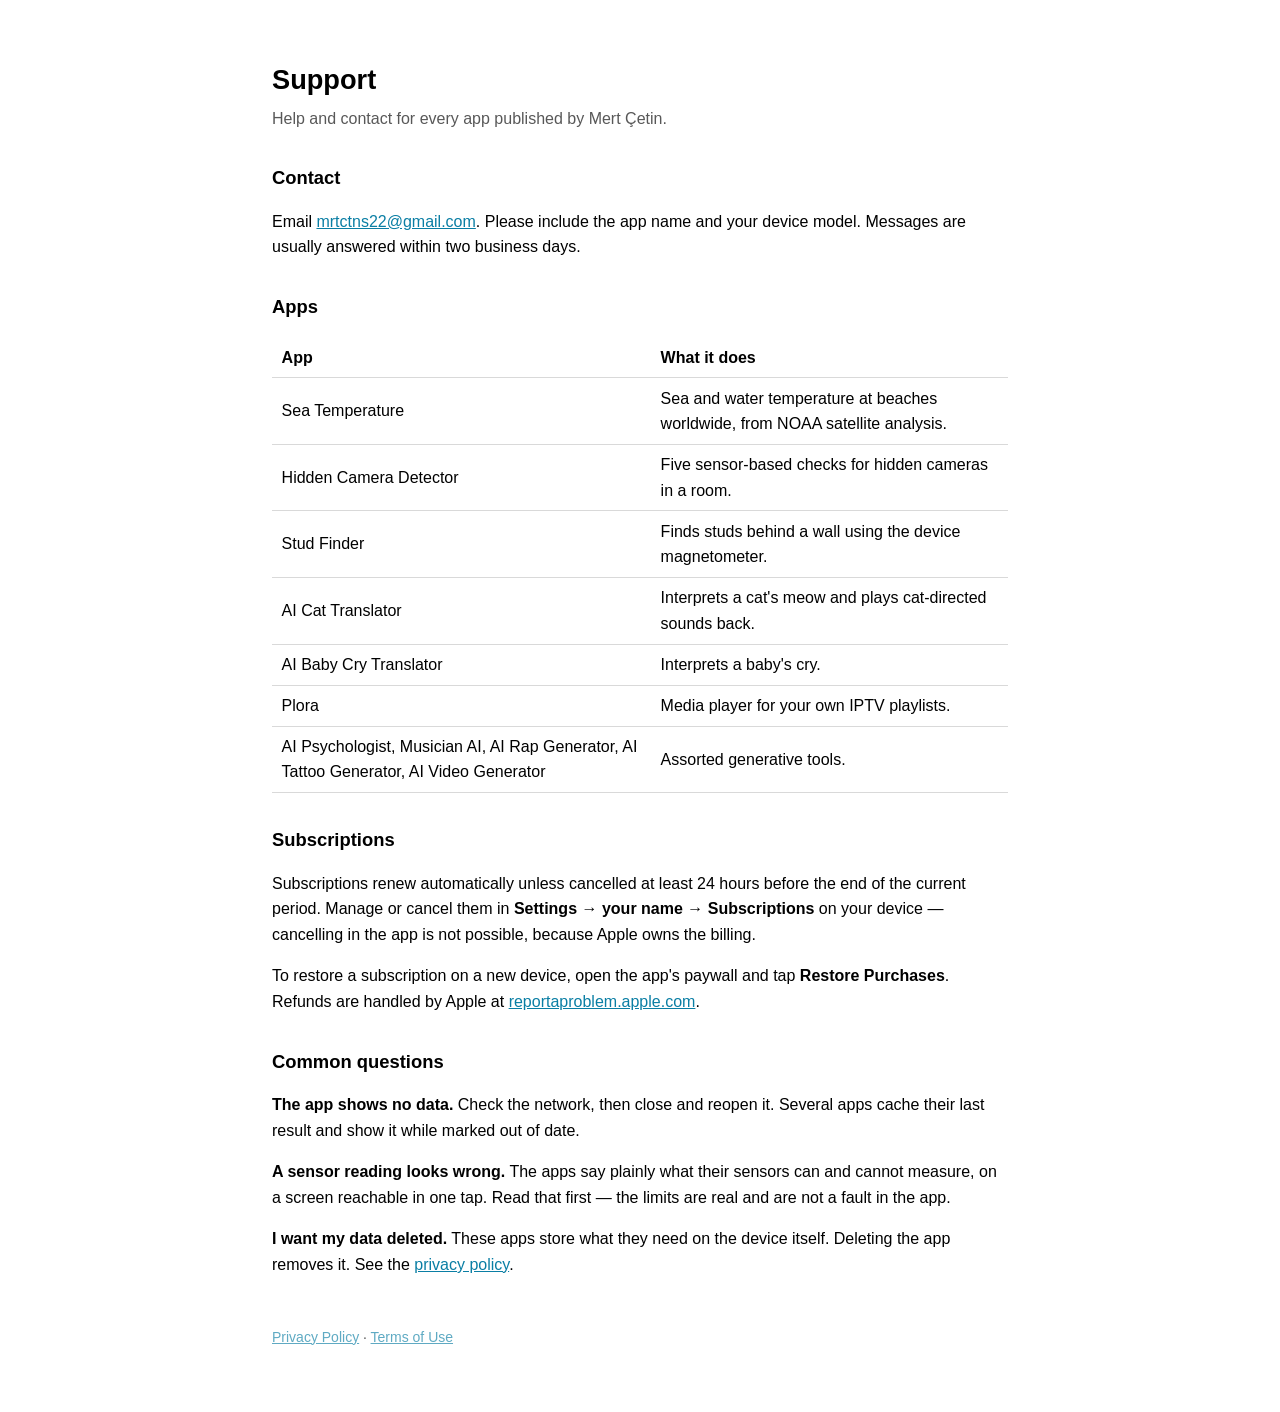
==== support/index.html @ b77b0aaa "Redesign site: drop Hugo for a hand-built static one-pager Replace the Hugo + hugo-coder setup with " ====
<!doctype html>
<meta charset="utf-8">
<meta name="viewport" content="width=device-width, initial-scale=1">
<meta name="robots" content="index,follow">
<style>
  :root { color-scheme: light dark; }
  body { max-width: 46rem; margin: 0 auto; padding: 2.5rem 1.25rem 4rem;
         font: 16px/1.6 -apple-system, BlinkMacSystemFont, "Segoe UI", Roboto, sans-serif; }
  h1 { font-size: 1.7rem; margin-bottom: .25rem; }
  h2 { font-size: 1.15rem; margin-top: 2rem; }
  .sub { opacity: .65; margin-top: 0; }
  a { color: #0a7ea4; }
  table { border-collapse: collapse; width: 100%; margin: 1rem 0; }
  th, td { text-align: left; padding: .45rem .6rem; border-bottom: 1px solid rgba(128,128,128,.3); }
  footer { margin-top: 3rem; font-size: .875rem; opacity: .65; }
</style>
<title>Support — Mert Çetin apps</title>
<h1>Support</h1>
<p class="sub">Help and contact for every app published by Mert Çetin.</p>

<h2>Contact</h2>
<p>Email <a href="mailto:mrtctns22@gmail.com">mrtctns22@gmail.com</a>.
Please include the app name and your device model. Messages are usually
answered within two business days.</p>

<h2>Apps</h2>
<table>
  <tr><th>App</th><th>What it does</th></tr>
  <tr><td>Sea Temperature</td><td>Sea and water temperature at beaches worldwide, from NOAA satellite analysis.</td></tr>
  <tr><td>Hidden Camera Detector</td><td>Five sensor-based checks for hidden cameras in a room.</td></tr>
  <tr><td>Stud Finder</td><td>Finds studs behind a wall using the device magnetometer.</td></tr>
  <tr><td>AI Cat Translator</td><td>Interprets a cat's meow and plays cat-directed sounds back.</td></tr>
  <tr><td>AI Baby Cry Translator</td><td>Interprets a baby's cry.</td></tr>
  <tr><td>Plora</td><td>Media player for your own IPTV playlists.</td></tr>
  <tr><td>AI Psychologist, Musician AI, AI Rap Generator, AI Tattoo Generator, AI Video Generator</td>
      <td>Assorted generative tools.</td></tr>
</table>

<h2>Subscriptions</h2>
<p>Subscriptions renew automatically unless cancelled at least 24 hours before
the end of the current period. Manage or cancel them in
<b>Settings → your name → Subscriptions</b> on your device — cancelling in the
app is not possible, because Apple owns the billing.</p>
<p>To restore a subscription on a new device, open the app's paywall and tap
<b>Restore Purchases</b>. Refunds are handled by Apple at
<a href="https://reportaproblem.apple.com">reportaproblem.apple.com</a>.</p>

<h2>Common questions</h2>
<p><b>The app shows no data.</b> Check the network, then close and reopen it.
Several apps cache their last result and show it while marked out of date.</p>
<p><b>A sensor reading looks wrong.</b> The apps say plainly what their sensors
can and cannot measure, on a screen reachable in one tap. Read that first — the
limits are real and are not a fault in the app.</p>
<p><b>I want my data deleted.</b> These apps store what they need on the device
itself. Deleting the app removes it. See the
<a href="/privacy/">privacy policy</a>.</p>

<footer>
  <a href="/privacy/">Privacy Policy</a> · <a href="/terms/">Terms of Use</a>
</footer>
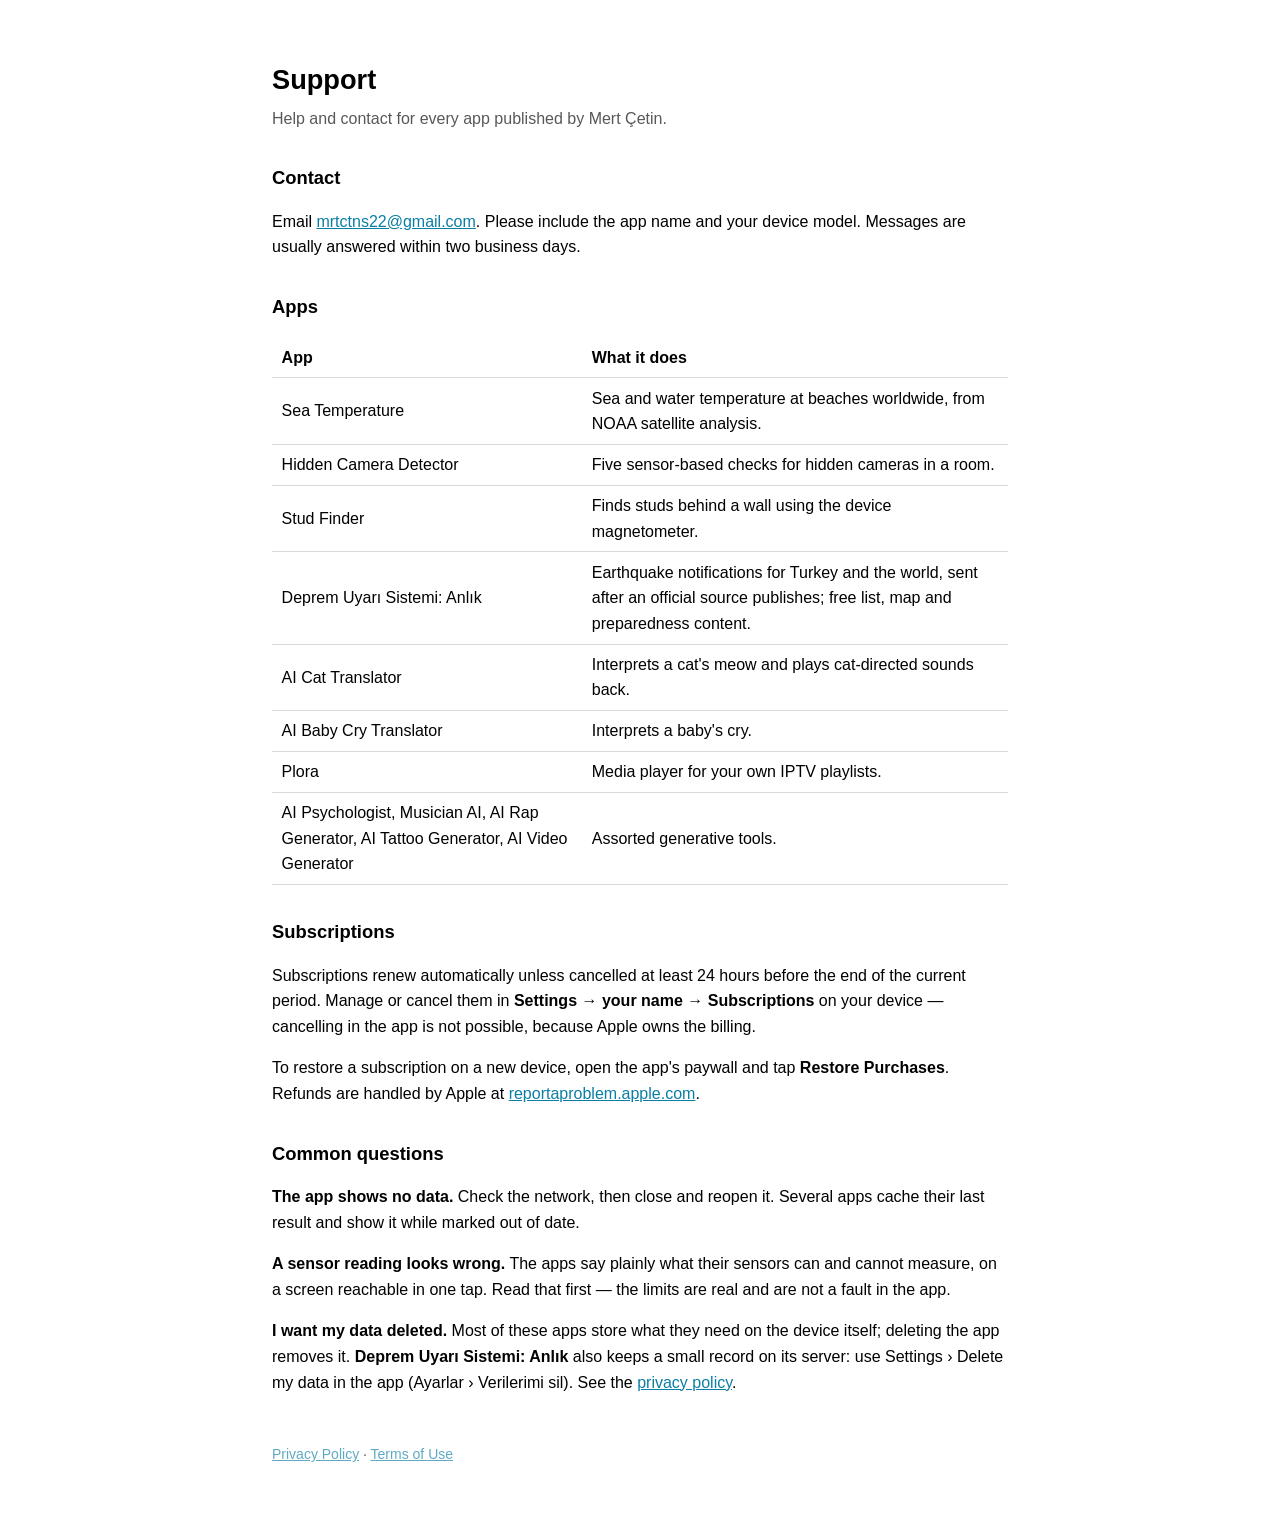
==== commit 90e1351c: "Privacy, support, terms: Deprem Uyarı Sistemi: Anlık bölümü (sunucuya giden veri, saklama, silme); d" ====
--- a/support/index.html
+++ b/support/index.html
@@ -29,6 +29,7 @@
   <tr><td>Sea Temperature</td><td>Sea and water temperature at beaches worldwide, from NOAA satellite analysis.</td></tr>
   <tr><td>Hidden Camera Detector</td><td>Five sensor-based checks for hidden cameras in a room.</td></tr>
   <tr><td>Stud Finder</td><td>Finds studs behind a wall using the device magnetometer.</td></tr>
+  <tr><td>Deprem Uyarı Sistemi: Anlık</td><td>Earthquake notifications for Turkey and the world, sent after an official source publishes; free list, map and preparedness content.</td></tr>
   <tr><td>AI Cat Translator</td><td>Interprets a cat's meow and plays cat-directed sounds back.</td></tr>
   <tr><td>AI Baby Cry Translator</td><td>Interprets a baby's cry.</td></tr>
   <tr><td>Plora</td><td>Media player for your own IPTV playlists.</td></tr>
@@ -51,9 +52,10 @@
 <p><b>A sensor reading looks wrong.</b> The apps say plainly what their sensors
 can and cannot measure, on a screen reachable in one tap. Read that first — the
 limits are real and are not a fault in the app.</p>
-<p><b>I want my data deleted.</b> These apps store what they need on the device
-itself. Deleting the app removes it. See the
-<a href="/privacy/">privacy policy</a>.</p>
+<p><b>I want my data deleted.</b> Most of these apps store what they need on the
+device itself; deleting the app removes it. <b>Deprem Uyarı Sistemi: Anlık</b> also
+keeps a small record on its server: use Settings › Delete my data in the app
+(Ayarlar › Verilerimi sil). See the <a href="/privacy/">privacy policy</a>.</p>
 
 <footer>
   <a href="/privacy/">Privacy Policy</a> · <a href="/terms/">Terms of Use</a>
